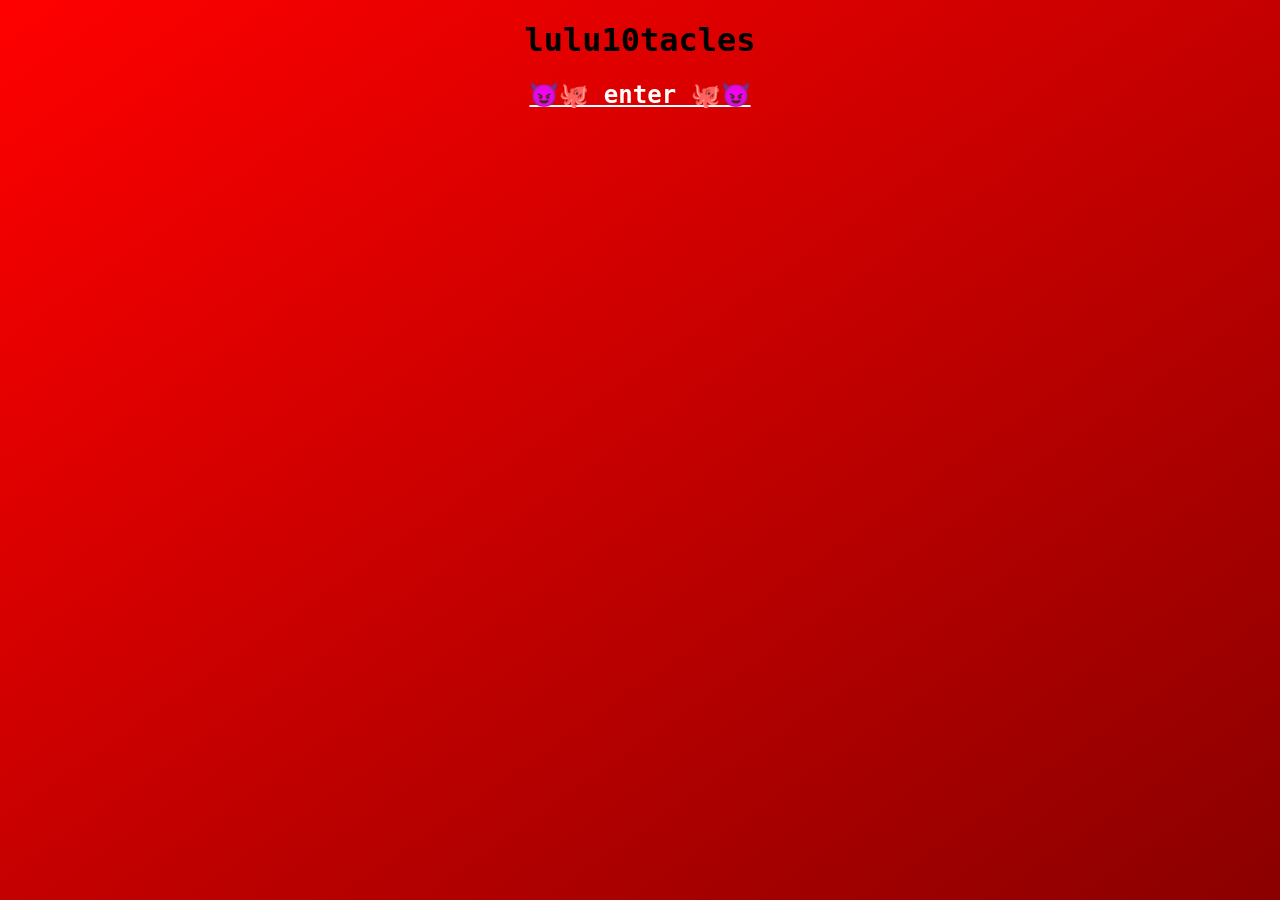
==== index.html @ 830c5e7e "lulu v0 initial backup dump" ====
<!DOCTYPE html>
<html>
    
    <head>
        <meta charset="utf-8">
        <meta http-equiv="X-UA-Compatible" content="IE=edge">
        <title>lulu's lair</title>
        <meta name="description" content="lulu's lair">
        <link rel="stylesheet" href="main.css">
        
<!--        mobile support-->
        <meta name="viewport" content="width=device-width, initial-scale=1.0">
    </head>
    
    <body>
        
        <div class="error-404">

            <h1>lulu10tacles</h1>
            <h2> <a href="/lulu-select.html">😈🐙 enter 🐙😈</a></h2>   
            
        </div>
        
    </body>
</html>
---- main.css ----
body {
/*    background-color: beige;*/
    background:linear-gradient(to bottom right, red, darkred);
    background-attachment: fixed;

    color: black;
    font-family: "Garamond", Garamond, monospace;
/*    cursor: help;*/
/*    cursor:url("/media/cursor-octo-emoji.cur"), auto;*/
        cursor:url(/media/dividebyzero%20normal.cur), auto;


}

/*body:active {*/
/*  cursor: url(/media/ddr-cursor-fill), auto; changes cursor on click*/
/*}*/

a {
    color: white;
}

p {
    color: white;
}

h1 {
    text-align: center;
}

h3 {
    color: white;
}


.video-center-box {
    display: flex;
    justify-content: center;
/*    background-image: url("media/evian_logo.png");*/
}

.yt-embed-holder{
    display: flex;
/*    justify-content: center;*/
    width: 50%;
    overflow: hidden;
    aspect-ratio: 16/9;
/*    pointer-events: none;*/
    padding:1%;
    }

.yt-embed-holder iframe{
    width: 300%;
    height: 100%;
    overflow: hidden;
/*    margin-left: -100%;*/
}

.error-404 {
    justify-content: center;
    text-align: center;

}

.error-404 img {
    width: 50%;

}


.hero-image {
    text-align: center;
}

.hero-image img {
    width: 60%;
}


/*nav bar*/
ul {
    list-style-type: none;
    margin: 0;
    padding: 0;
    display: flex;
    justify-content: center;
/*    width: 100%;*/
    height: 1.4rem;
    
}

ul button{
/*    background-color: lightgrey;*/
    background-image: linear-gradient(to bottom right, white, lightblue);
    font-family: "Courier New", Courier, monospace;    
    border-color: steelblue;
    border-radius: 2px;
    cursor:url("/media/wii_cursor.cur"), auto;
    width: 12em;
}

ul li a {
  display: block;
  color: black;
  padding: 1px 10px;
/*    border: 2px solid grey;*/
  text-decoration: none;
    cursor:url("/media/wii_cursor.cur"), auto;
    text-align: center;
}

/*
ul li a.active {
  background-color: #04AA6D;
}
*/

/*hover translations*/
ul li a:hover {
/*  background-color: #111111;*/
    color: steelblue;
}
ul li a:hover span {
display: none;
}

.home-button:hover:before {
content: "ホーム"
}
.roster-button:hover:before {
content: "所属アーティスト"
}
.merch-button:hover:before {
content: "グッズ"
}
.contact-button:hover:before {
content: "お問い合わせ"
}
.live-button:hover:before {
content: "ライブ情報"
}
.submission-button:hover:before {
content: "応募"
}
.gallery-button:hover:before {
content: "ギャラリー"
}
.about-button:hover:before {
content: "当社について"
}

.chat-room-button:hover:before {
    content: "チャットルーム"
}
.guest-book-button:hover:before {
    content: "ゲーストブック"
}

.scrolling-text {
   bottom:0;
}

/*
.scrolling-text img {
    width: 5%;
}
*/


/*chat room*/
.chat-room {
    text-align: center !important;
}
.chat-room iframe {
    width: 50% !important;
    height: 400px !important;
}


.guest-book {
    text-align: center;
}
.guest-book iframe {
    width: 50%;
    height: 400px;

}


/*mobile adjustments*/
@media (max-width:700px){
    body {
        font-size:4vw;
    }
    
    .yt-embed-holder {
            width: 100%;
    }
    
    .hero-image img {
        width: 100%;
    }
    
    .chat-room iframe {
    width: 80% !important;
    }
    
    .guest-book iframe {
    width: 80%;
}
     
    
}
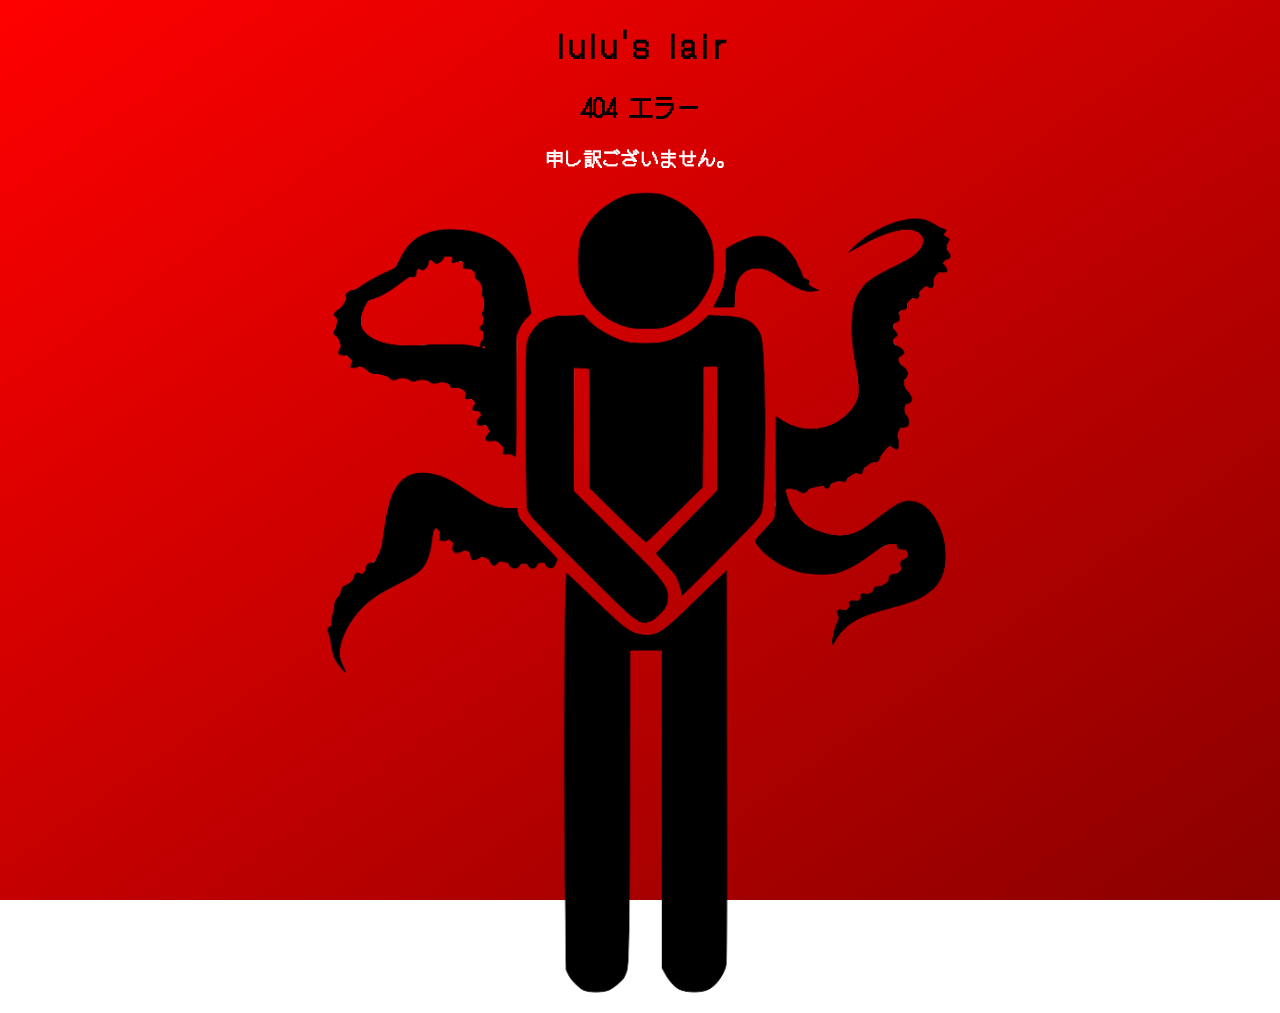
==== commit ca2fe8d9: "lulu v0.01 small edits for live web build v0" ====
--- a/index.html
+++ b/index.html
@@ -4,21 +4,36 @@
     <head>
         <meta charset="utf-8">
         <meta http-equiv="X-UA-Compatible" content="IE=edge">
-        <title>lulu's lair</title>
-        <meta name="description" content="lulu's lair">
+        <title>lulu10tacles | 404</title>
+        <meta name="description" content="lulu10tacles 404">
         <link rel="stylesheet" href="main.css">
         
 <!--        mobile support-->
         <meta name="viewport" content="width=device-width, initial-scale=1.0">
+        
+        
+        <link rel="preconnect" href="https://fonts.googleapis.com">
+        <link rel="preconnect" href="https://fonts.gstatic.com" crossorigin>
+        <link href="https://fonts.googleapis.com/css2?family=DotGothic16&display=swap" rel="stylesheet">
+        
     </head>
     
     <body>
         
         <div class="error-404">
+            
+            <h1> lulu's lair
+            </h1>
+            <h2>404 エラー
+            </h2>
+<!--
+            <p>this page is not found. please excuse our rudeness, there is no excuse.
+            </p>
+-->
+            <h3>申し訳ございません。
+            </h3>
+            <img src="/media/site-utility-media/404-lulu.png" alt="404">
 
-            <h1>lulu10tacles</h1>
-            <h2> <a href="/lulu-select.html">😈🐙 enter 🐙😈</a></h2>   
-            
         </div>
         
     </body>
--- a/main.css
+++ b/main.css
@@ -4,7 +4,7 @@
     background-attachment: fixed;
 
     color: black;
-    font-family: "Garamond", Garamond, monospace;
+    font-family: "DotGothic16", DotGothic16, monospace;
 /*    cursor: help;*/
 /*    cursor:url("/media/cursor-octo-emoji.cur"), auto;*/
         cursor:url(/media/dividebyzero%20normal.cur), auto;
@@ -15,6 +15,15 @@
 /*body:active {*/
 /*  cursor: url(/media/ddr-cursor-fill), auto; changes cursor on click*/
 /*}*/
+
+
+
+.dotgothic16-regular {
+  font-family: "DotGothic16", sans-serif;
+  font-weight: 400;
+  font-style: normal;
+}
+
 
 a {
     color: white;
